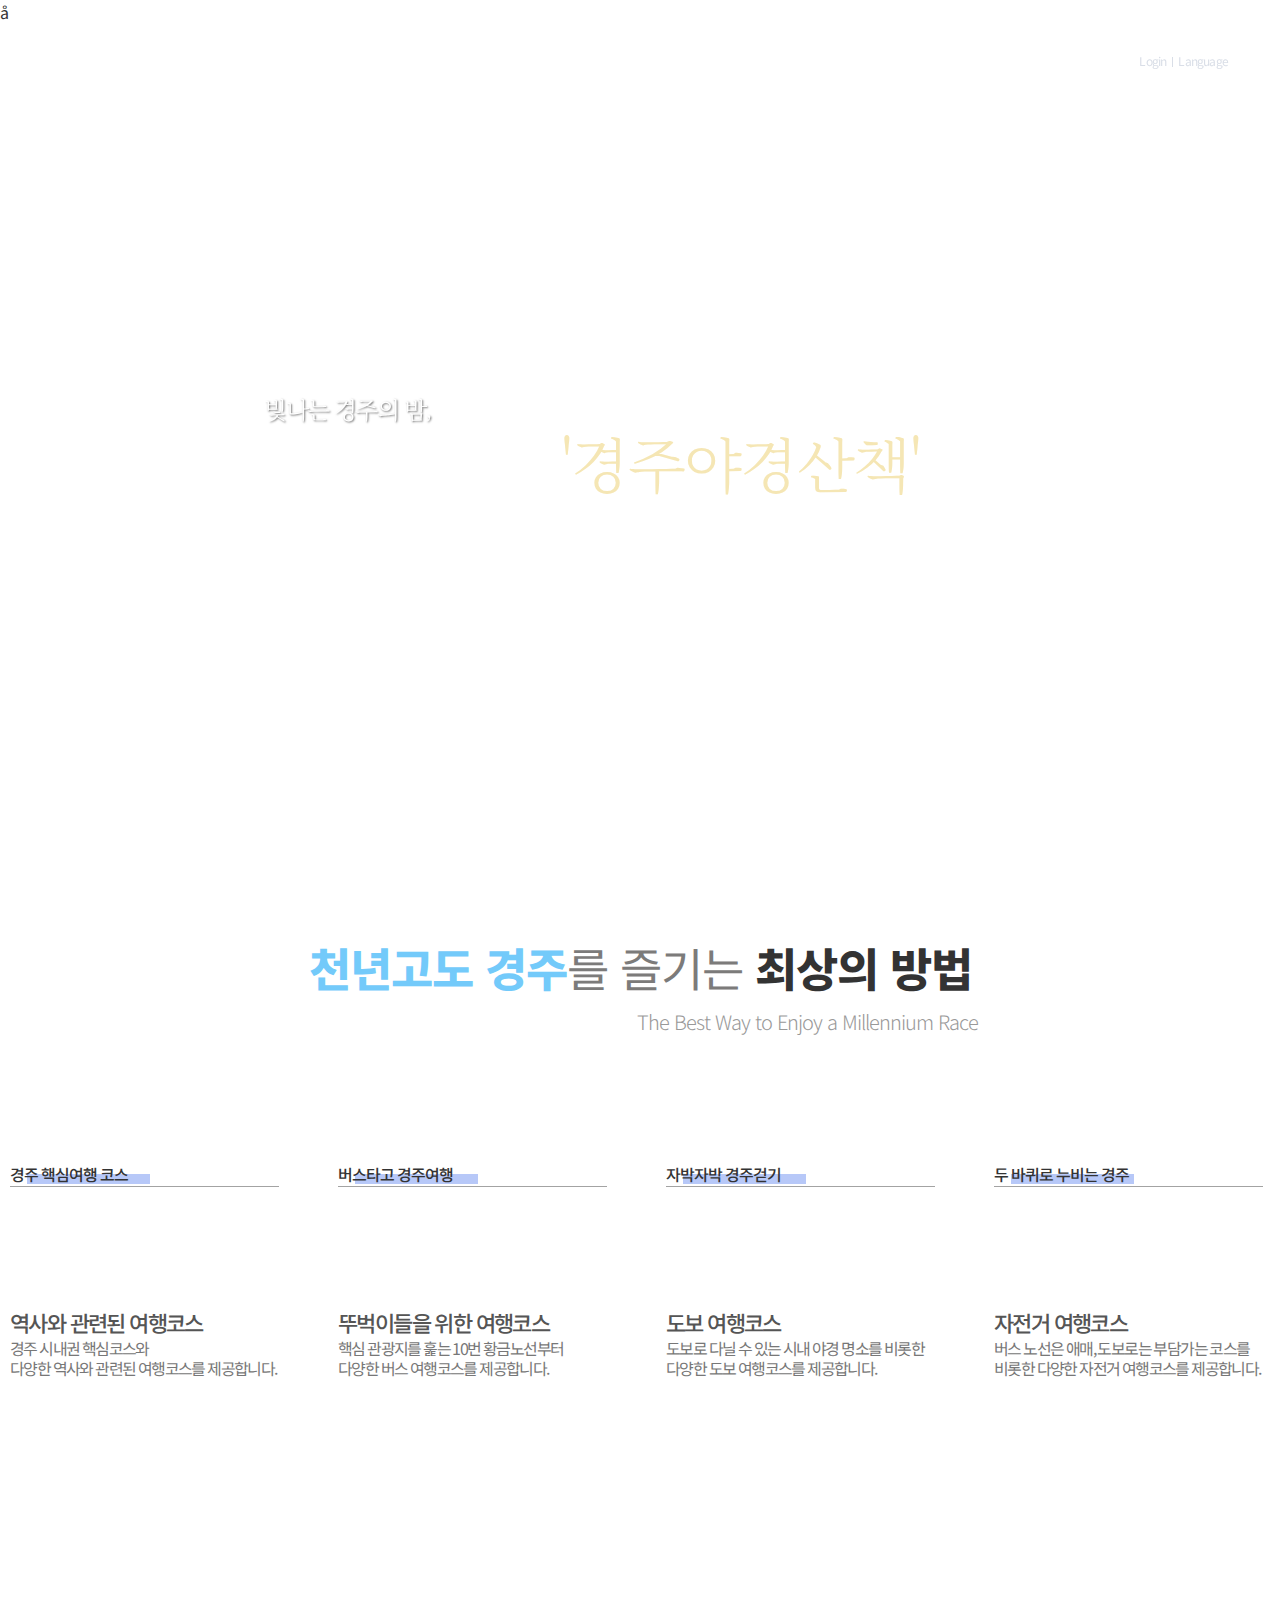
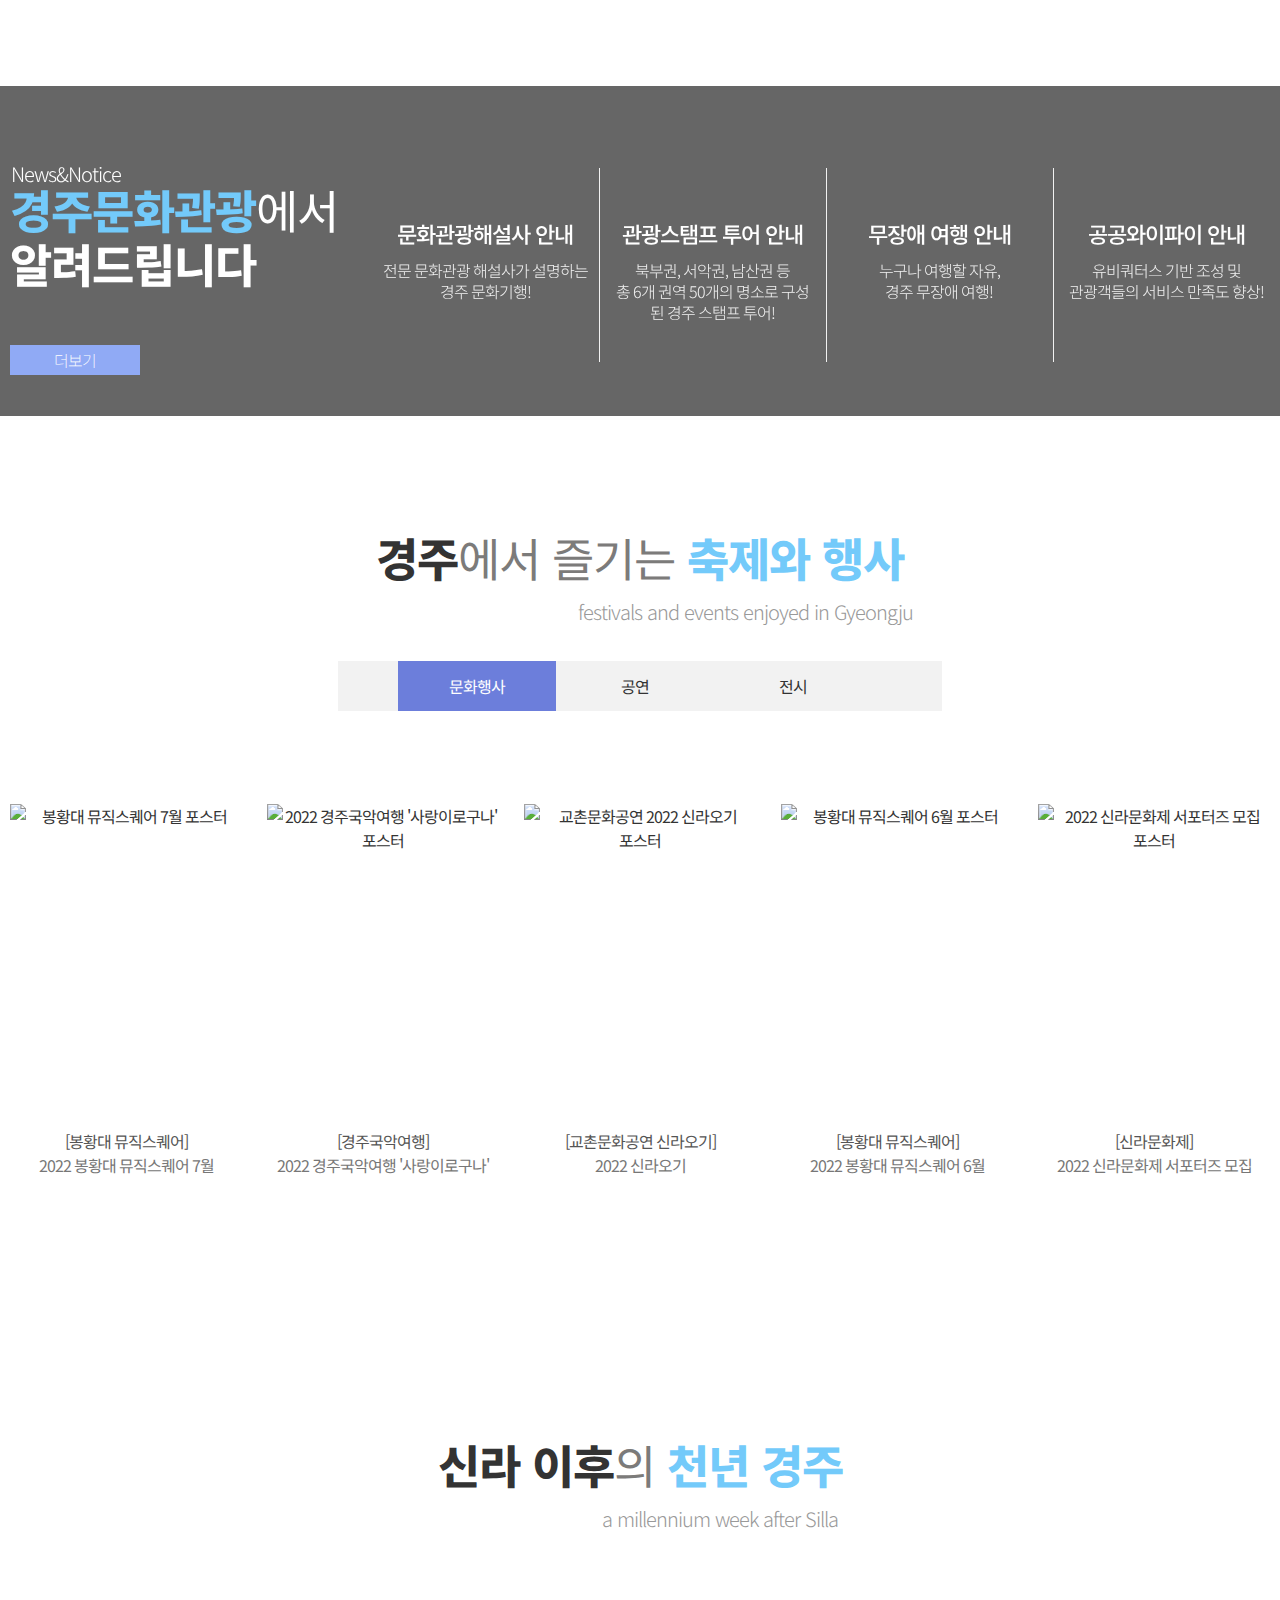
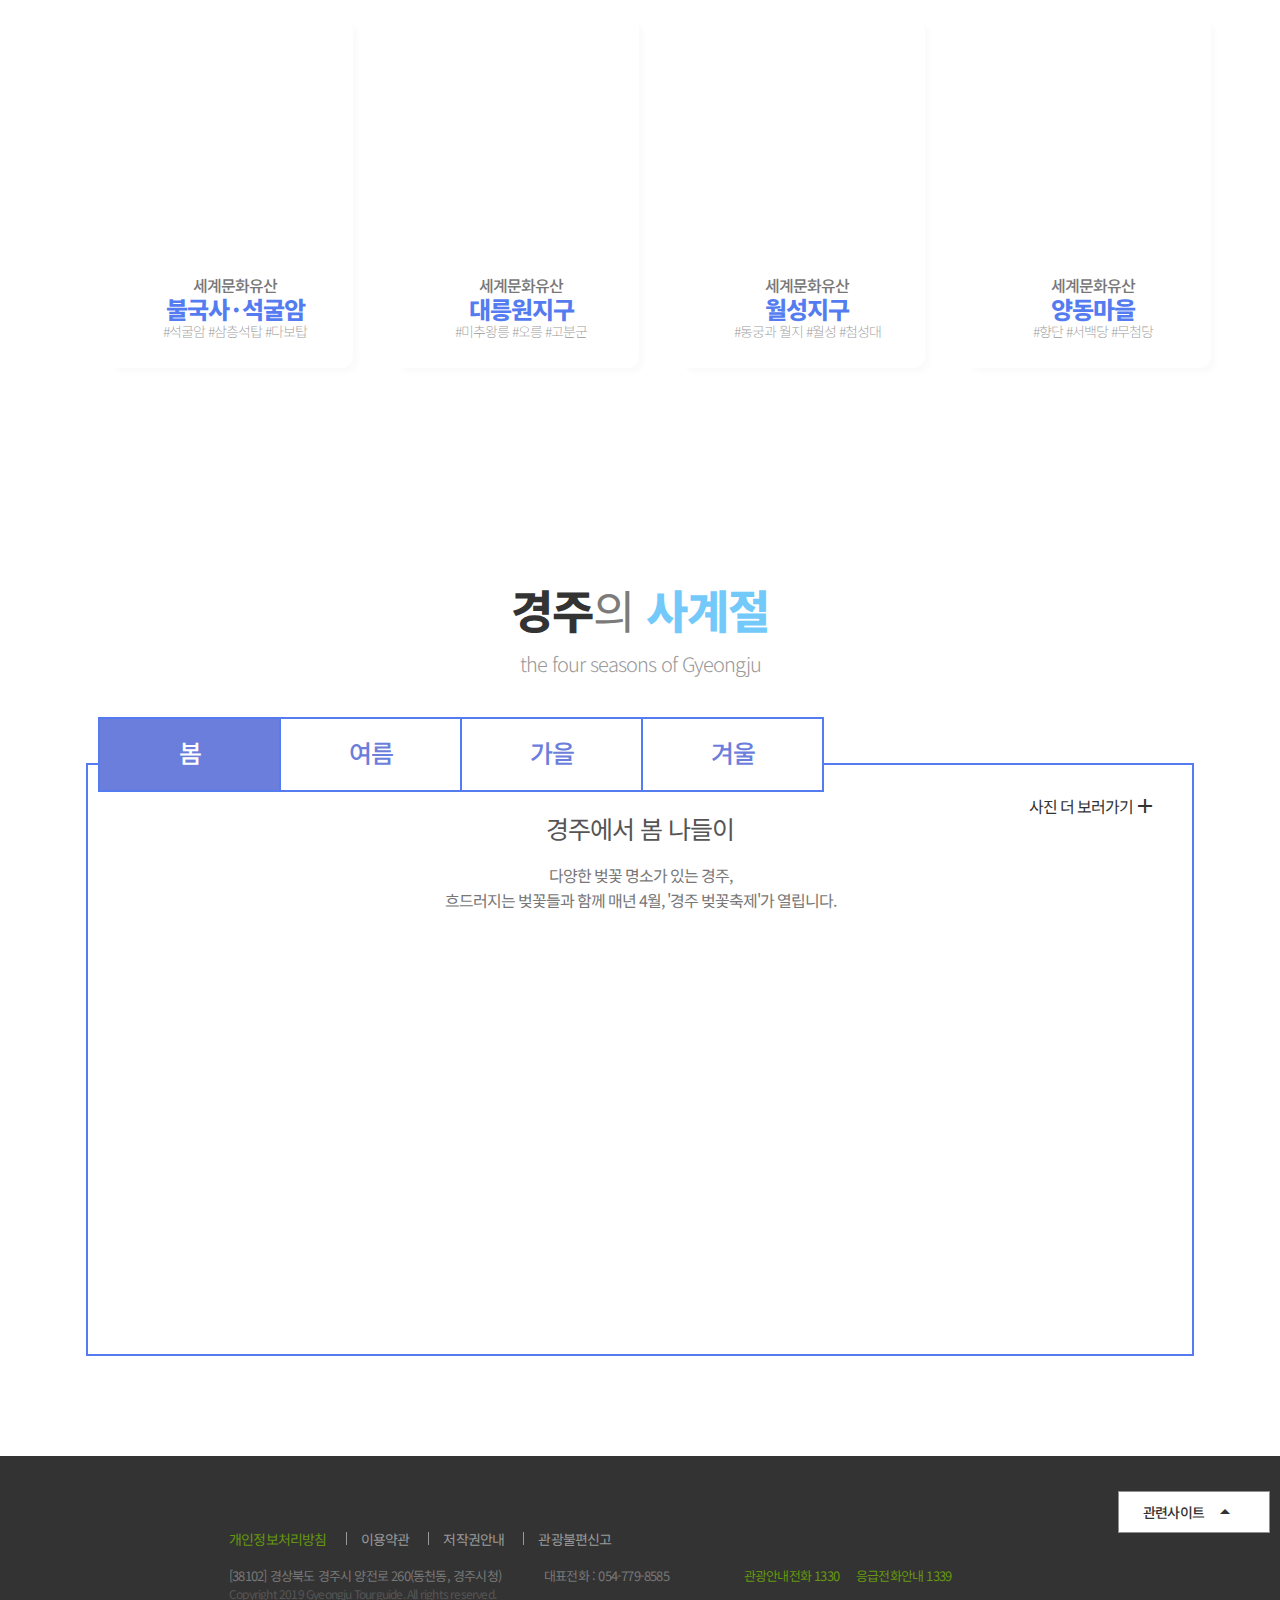
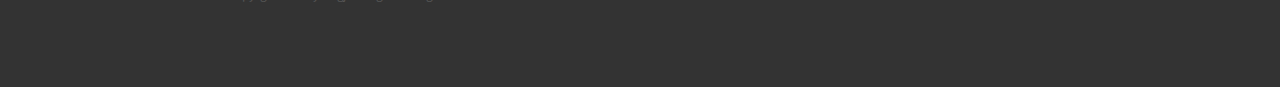
==== index.html @ 1698ad92 "경주문화관광 리뉴얼" ====
<!DOCTYPE html>
<html lang="ko">
<head>
  <meta charset="UTF-8">
  <meta http-equiv="X-UA-Compatible" content="IE=edge">
  <meta name="viewport" content="width=device-width, initial-scale=1.0">

  <meta name="title" content="경주문화관광">
  <meta name="subject" content="경주시 문화관광 홈페이지입니다.">å
  <meta name="Keywords" content="경주문화관광, 경주여행, 문화재·역사, 음식, 숙박, 쇼핑, 문화행사, 신청하기, 여행필수정보, 나의여행">
  <meta name="description" content="한국관광의 메카 Beautiful Gyeongju가 여러분을 초대합니다.">
  <meta name="author" content="경주문화관광">
  <meta property="og:type" content="website">
  <meta property="og:title" id="ogtitle" content="경주문화관광">
  <meta property="og:description" content="한국관광의 메카 Beautiful Gyeongju가 여러분을 초대합니다.">
  <meta property="og:image" content="">
  <meta property="og:url" content="">
  
  <title>경주문화관광</title>


  <link rel="shortcut icon" type="image/x-icon" href="img/favicon.ico">
  <link rel="stylesheet" href="css/common.css">
  <link rel="stylesheet" href="css/reset.css">
  <link rel="stylesheet" href="css/index.css">

  <link rel="stylesheet" href="https://unpkg.com/swiper/swiper-bundle.min.css"/>
  <link rel="stylesheet" href="https://fonts.googleapis.com/css2?family=Material+Symbols+Outlined:opsz,wght,FILL,GRAD@20..48,100..700,0..1,-50..200" />
  <link rel="stylesheet" href="https://fonts.googleapis.com/css2?family=Material+Symbols+Outlined:opsz,wght,FILL,GRAD@20..48,100..700,0..1,-50..200" />
  <link rel="stylesheet" href="https://fonts.googleapis.com/css2?family=Material+Symbols+Outlined:opsz,wght,FILL,GRAD@20..48,100..700,0..1,-50..200" />

  <link rel="preconnect" href="https://fonts.googleapis.com">
  <link rel="preconnect" href="https://fonts.gstatic.com" crossorigin>
  <link href="https://fonts.googleapis.com/css2?family=Noto+Sans+KR:wght@100;300;400;500;700;900&family=Noto+Serif+KR:wght@200;300;400;500;600;700;900&display=swap" rel="stylesheet">

  <script src="https://ajax.googleapis.com/ajax/libs/jquery/2.2.4/jquery.min.js"></script>
  <script src="js/index.js"></script>

</head>
<body>
  <div class="skip-nav">
    <a href="#main">본문 바로가기</a>
  </div>
  <div id=header><!--100% 1920px-->
    <div class="inner"><!--1260px 가운데 정렬-->
      <h1 class="logo"><a href="/index.html">경주문화관광</a></h1>
      <h2 class="hidden">메인메뉴</h2>
      <div class="gnb">
        <ul>
          <li class="depth1">
            <a href="/sub/sub1-1.html">경주여행</a>
            <dl class="side">
              <dt>경주여행</dt>
              <dd>경주, 경주여행</dd>
            </dl>
            <ul class="depth2">
              <li><a href="/sub/sub1-1.html">이달의 추천 여행지</a></li>
              <li><a href="/sub/sub1-1.html">권역별 관광지</a></li>
              <li><a href="/sub/sub1-1.html">여행코스 추천</a></li>
              <li><a href="/sub/sub1-1.html">테마여행</a></li>
              <li><a href="/sub/sub1-1.html">경주의 자연</a></li>
              <li><a href="/sub/sub1-1.html">영상 속 경주</a></li>
            </ul>
          </li>
          <li class="depth1">
            <a href="#">음식숙박쇼핑</a>
            <dl class="side">
              <dt>음식숙박쇼핑</dt>
              <dd>경주, 음식숙박쇼핑 </dd>
            </dl>
            <ul class="depth2">
              <li><a href="#">핫플레이스</a></li>
              <li><a href="#">특산품</a></li>
              <li><a href="#">전통시장</a></li>
              <li><a href="#">경주몰</a></li>
              <li><a href="#">착한가격업소</a></li>
            </ul>
          </li>
          <li class="depth1">
            <a href="/sub/sub3-1.html">문화행사</a>
            <dl class="side">
              <dt>문화행사</dt>
              <dd>경주, 문화행사</dd>
            </dl>
            <ul class="depth2">
              <li><a href="/sub/sub3-1.html">이달의 축제</a></li>
              <li><a href="/sub/sub3-1.html">정기축제행사</a></li>
            </ul>
          </li>
          <li class="depth1">
            <a href="#">문화재·역사</a>
            <dl class="side">
              <dt>문화재·역사</dt>
              <dd>경주, 문화재·역사</dd>
            </dl>
            <ul class="depth2">
              <li><a href="#">세계문화유산</a></li>
              <li><a href="#">경주의 역사</a></li>
              <li><a href="#">분류별 문화재</a></li>
            </ul>
          </li>
          <li class="depth1">
            <a href="#">신청하기</a>
            <dl class="side">
              <dt>신청하기</dt>
              <dd>경주, 신청하기</dd>
            </dl>
            <ul class="depth2">
              <li><a href="#">문화관광해설신청</a></li>
              <li><a href="#">숲타종체험 신청</a></li>
              <li><a href="#">관광지도신청</a></li>
              <li><a href="#">스탬프투어 완료</a></li>
              <li><a href="#">관광책자 e-book</a></li>
            </ul>
          </li>
          <li class="depth1">
            <a href="/sub/sub6-1.html">여행필수정보</a>
            <dl class="side">
              <dt>여행필수정보</dt>
              <dd>경주, 여행필수정보</dd>
            </dl>
            <ul class="depth2" >
              <li><a href="/sub/sub6-1.html">관광안내소</a></li>
              <li><a href="/sub/sub6-1.html">교통정보</a></li>
              <li><a href="/sub/sub6-1.html">투어플랜</a></li>
              <li><a href="/sub/sub6-1.html">스트랩 리스트</a></li>
              <li><a href="/sub/sub6-1.html">여행공유</a></li>
            </ul>
          </li>
        </ul>
        <div class="gnb-bg">
          <div class="gnb-bg-side">
            <p>경주문화관광 홈페이지에 오신 것을 환영합니다.</p>
          </div>
        </div>
      </div>
      <div class="tnb">
        <ul class="tnb-login">
          <li><a href="#">Login</a></li>
          <li><a href="#">Logout</a></li>
        </ul>
        <div class="tnb-lang">
          <a href="#">Language</a>
          <ul class="tnb-lang-select">
            <li><a href="#" target="_blank">ENGLISH</a></li>
            <li><a href="#" target="_blank">日本語</a></li>
            <li><a href="#" target="_blank">中文</a></li>
          </ul>
        </div>
      </div>
      <div class="allmenu">
        <a href="#"><span class="material-symbols-outlined">menu</span></a>
        <div class="allmenu-wrap">
          <div class="allmenu-box">
            <ul class="allmenu-list">
              <li>
                <strong><a href="#">경주 여행</a></strong>
                <ul class="allmenu-list-box">
                  <li><a href="#">이달의 추천 여행지</a></li>
                  <li><a href="#">권역별 관광지</a></li>
                  <li><a href="#">여행코스 추천</a></li>
                  <li><a href="#">테마여행</a></li>
                  <li><a href="#">경주의 자연</a></li>
                  <li><a href="#">영상 속 경주</a></li>
                </ul>
              </li>
              <li>
                <strong><a href="#">음식숙박쇼핑</a></strong>
                <ul class="allmenu-list-box">
                  <li><a href="#">핫플레이스</a></li>
                  <li><a href="#">특산품</a></li>
                  <li><a href="#">전통시장</a></li>
                  <li><a href="#">경주몰</a></li>
                  <li><a href="#">착한가격업소</a></li>
                </ul>
              </li>
              <li>
                <strong><a href="#">문화행사</a></strong>
                <ul class="allmenu-list-box">
                  <li><a href="#">이달의 축제</a></li>
                  <li><a href="#">정기축제행사</a></li>
                </ul>
              </li>
              <li>
                <strong><a href="#">문화재·역사</a></strong>
                <ul class="allmenu-list-box">
                  <li><a href="#">세계문화유산</a></li>
                  <li><a href="#">경주의 역사</a></li>
                  <li><a href="#">분류별 문화재</a></li>
                </ul>
              </li>
              <li>
                <strong><a href="#">신청하기</a></strong>
                <ul class="allmenu-list-box">
                  <li><a href="#">문화관광해설신청</a></li>
                  <li><a href="#">숲타종체험 신청</a></li>
                  <li><a href="#">관광지도신청</a></li>
                  <li><a href="#">스탬프투어완료</a></li>
                  <li><a href="#">관광책자e-book</a></li>
                </ul>
              </li>
              <li>
                <strong><a href="#">여행필수정보</a></strong>
                <ul class="allmenu-list-box">
                  <li><a href="#">여행도우미</a></li>
                  <li><a href="#">교통정보</a></li>
                  <li><a href="#">투어플랜</a></li>
                  <li><a href="#">스크랩 리스트</a></li>
                  <li><a href="#">여행공유</a></li>
                </ul>
              </li>
            </ul>
          </div>
        </div>
      </div>
    </div>
  </div>
  <div id="main">
    <h2 class="hidden">메인콘텐츠</h2>
    <!-- Swiper -->
    <div class="swiper mySwiper visual">
      <div class="swiper-wrapper">
        <div class="swiper-slide slide1">
          <div class="swiper-box">
            <div class="swiper-box-txt">
              <strong>달빛 테라피<span>'경주야경산책'</span></strong>
              <p>빛나는 경주의 밤,</p>
            </div>
          </div>
        </div>
        <div class="swiper-slide slide2">
          <div class="swiper-box">
            <div class="swiper-box-txt">
              <strong><span>'초여름 햇살'</span>보다 눈부신 경주</strong>
              <p>6월경주, 다채로움</p>
            </div>
          </div>
        </div>
        <div class="swiper-slide slide3">
          <div class="swiper-box">
            <div class="swiper-box-txt">
              <strong>여행의 순간순간<br><span>'경주 포토스팟'</span></strong>
              <p>Make your  trip to Gyeongju even better!</p>
            </div>
          </div>
        </div>
        <div class="swiper-slide slide4">
          <div class="swiper-box">
            <div class="swiper-box-txt">
              <strong><span>세계적인 도시</span> 경주에서<br>즐기는 한옥체험</strong>
              <p>Feel the rich scent of our culture</p>
            </div>
          </div>
        </div>
        </div>
        <div class="inner">
          <div class="swiper-button-next"></div>
          <div class="swiper-button-prev"></div>
        </div>
          <div class="swiper-pagination"></div>
    </div>
    <!--swiper e-->
    <div class="travel inner section">
      <div class="section-header">
        <h3 class="tit"><strong>천년고도 경주</strong><span>를 즐기는</span> 최상의 방법</h3>
        <p class="disc">The Best Way to Enjoy a Millennium Race</p>
      </div>
      <ul class="travel-box">
        <li>
          <div class="travel-category"><span>경주 핵심</span><span>여행 코스</span></div>
          <div class="travel-category-img">
            <p>경주 대릉원 사진</p>
            <a href="#" class="travel-more">자세히보기</a>
          </div>
          <div class="travel-category-txt">
            <strong><span>역사</span>와 관련된 여행코스</strong>
            <p>경주 시내권 핵심코스와<br>다양한 역사와 관련된 여행코스를 제공합니다.</p>
          </div>
        </li>
        <li>
          <div class="travel-category"><span>버스타고</span> <span>경주여행</span></div>
          <div class="travel-category-img">
            <p>경주보문관광단지 사진</p>
            <a href="#" class="travel-more">자세히보기</a>
          </div>
          <div class="travel-category-txt">
            <strong><span>뚜벅이</span>들을 위한 여행코스</strong>
            <p>핵심 관광지를 훑는 10번 황금노선부터<br>다양한 버스 여행코스를 제공합니다.</p>
          </div>
        </li>
        <li>
          <div class="travel-category"><span>자박자박</span> <span>경주걷기</span></div>
          <div class="travel-category-img">
            <p>경주 전촌 용굴 사진</p>
            <a href="#" class="travel-more">자세히보기</a>
          </div>
          <div class="travel-category-txt">
            <strong><span>도보</span> 여행코스</strong>
            <p>도보로 다닐 수 있는 시내 야경 명소를 비롯한<br>다양한 도보 여행코스를 제공합니다.</p>
          </div>
        </li>
        <li>
          <div class="travel-category"><span>두 바퀴</span><span>로 누비는 경주</span></div>
          <div class="travel-category-img">
            <p>경주 첨성대 사진</p>
            <a href="#" class="travel-more">자세히보기</a>
          </div>
          <div class="travel-category-txt">
            <strong><span>자전거</span> 여행코스</strong>
            <p>버스 노선은 애매, 도보로는 부담가는 코스를<br>비롯한 다양한 자전거 여행코스를 제공합니다.</p>
          </div>
        </li>
      </ul>
    </div>
    <div class="notice section">
      <div class="inner">
        <div class="section-header">
          <h3 class="tit"><strong>경주문화관광</strong><span>에서</span> 알려드립니다</h3>
          <p class="disc">News&Notice</p>
          <a href="#" class="notice-more">더보기</a>
        </div>
        <div class="notice-box">
          <ul class="notice-box-list">
            <li>
              <span class="notice-box-tit">문화관광해설사 안내</span>
              <em class="notice-box-txt">전문 문화관광 해설사가 설명하는 경주 문화기행!</em>
              <a href="#" class="notice-box-more">자세히보기</a>
            </li>
            <li>
              <span class="notice-box-tit">관광스탬프 투어 안내</span>
              <em class="notice-box-txt">북부권, 서악권, 남산권 등<br>총 6개 권역 50개의 명소로 구성 된 경주 스탬프 투어!</em>
              <a href="#" class="notice-box-more">자세히보기</a>
            </li>
            <li>
              <span class="notice-box-tit">무장애 여행 안내</span>
              <em class="notice-box-txt">누구나 여행할 자유,<br>경주 무장애 여행!</em>
              <a href="#" class="notice-box-more">자세히보기</a>
            </li>
            <li>
              <span class="notice-box-tit">공공와이파이 안내</span>
              <em class="notice-box-txt">유비쿼터스 기반 조성 및 관광객들의 서비스 만족도 향상!</em>
              <a href="#" class="notice-box-more">자세히보기</a>
            </li>
          </ul>
        </div>
      </div>
    </div>
    <div class="festival inner section">
      <div class="section-header">
        <h3 class="tit">경주<span>에서 즐기는</span> <strong>축제와 행사</strong></h3>
        <p class="disc">festivals and events enjoyed in Gyeongju</p>
      </div>
      <div class="festival-box">
        <div class="festival-box-list">
          <ul class="festival-tab">
            <li class="tab-link active" data-tab="tab-1">문화행사</li>
            <li class="tab-link" data-tab="tab-2">공연</li>
            <li class="tab-link" data-tab="tab-3">전시</li>
          </ul>
          <div class="festival-tab-cont">
            <ul id="tab-1" class="festival-tab-cont-list active">
              <li>
                <strong>[봉황대 뮤직스퀘어]</strong>
                <p>2022 봉황대 뮤직스퀘어 7월</p>
                <a href="#"><img src="/img/article3/img1.png" alt="봉황대 뮤직스퀘어 7월 포스터"></a>
              </li>
              <li>
                <strong>[경주국악여행]</strong>
                <p>2022 경주국악여행 '사랑이로구나'</p>
                <a href="#"><img src="/img/article3/img2.png" alt="2022 경주국악여행 '사랑이로구나' 포스터"></a>
              </li>
              <li>
                <strong>[교촌문화공연 신라오기]</strong>
                <p>2022 신라오기</p>
                <a href="#"><img src="/img/article3/img3.png" alt="교촌문화공연 2022 신라오기 포스터"></a>
              </li>
              <li>
                <strong>[봉황대 뮤직스퀘어]</strong>
                <p>2022 봉황대 뮤직스퀘어 6월</p>
                <a href="#"><img src="/img/article3/img4.png" alt="봉황대 뮤직스퀘어 6월 포스터"></a>
              </li>
              <li>
                <strong>[신라문화제]</strong>
                <p>2022 신라문화제 서포터즈 모집</p>
                <a href="#"><img src="/img/article3/img5.jpg" alt="2022 신라문화제 서포터즈 모집 포스터"></a>
              </li>
            </ul>
            <ul id="tab-2" class="festival-tab-cont-list ">
              <li>
                <p>제 13회 대한민국 국공립극단 페스티벌 In 경주 공연일정</p>
                <a href="#"><img src="/img/article3/img2-1.png" alt="제 13회 대한민국 국공립극단 페스티벌 In 경주 공연 포스터"></a>
              </li>
              <li>
                <p>한수원과 함께하는 문화가있는날 - 하동균&알리 콘서트 ‘LISTEN’</p>
                <a href="#"><img src="/img/article3/img2-2.png" alt="한수원과 함께하는 문화가있는날 - 하동균&알리 콘서트 ‘LISTEN’ 포스터"></a>
              </li>
              <li>
                <p>[대관] Persona di principale</p>
                <a href="#"><img src="/img/article3/img2-3.png" alt="Persona di principale 포스터"></a>
              </li>
              <li>
                <p>경주시립합창단 제47회 정기연주회 호국보훈의 달 기념 	&lt; REQUIEM &gt;</p>
                <a href="#"><img src="/img/article3/img2-4.png" alt="경주시립합창단 제47회 정기연주회 호국보훈의 달 기념 	&lt; REQUIEM &gt; 포스터"></a>
              </li>
              <li>
                <p>[대관]바로크 시대의 옛 노래들 -1750년까지의 Aria Antique</p>
                <a href="#"><img src="/img/article3/img2-5.jpg" alt="바로크 시대의 옛 노래들 -1750년까지의 Aria Antique 포스터"></a>
              </li>
            </ul>
            <ul id="tab-3" class="festival-tab-cont-list">
              <li>
                <p>[2022경주예술의전당 알천미술관 전시 공간 지원 프로젝트 '공유': 김</p>
                <a href="#"><img src="/img/article3/img3-1.png" alt="김수경 작가님 전시 포스터"></a>
              </li>
              <li>
                <p>[2022경주예술의전당 알천미술관 전시 공간 프로젝트 '공유']경주 미</p>
                <a href="#"><img src="/img/article3/img3-2.png" alt="한국미술협회 경주지부 2022올해의 미술인상 특별전 포스터"></a>
              </li>
              <li>
                <p>[2022경주예술의전당 알천미술관 전시 공간 지원 프로젝트 '공유': 박</p>
                <a href="#"><img src="/img/article3/img3-3.png" alt="박미주 작가님 전시 포스터"></a>
              </li>
              <li>
                <p>실감 미디어 아트 체험전 &lt; The 경주 &gt;</p>
                <a href="#"><img src="/img/article3/img3-4.png" alt="실감 미디어 아트 체험전 &lt; The 경주 &gt; 포스터"></a>
              </li>
              <li>
                <p>[2022경주예술의전당 알천미술관 전시 공간 지원 프로젝트 '공유': 이</p>
                <a href="#"><img src="/img/article3/img3-5.jpg" alt="이영애 작가님 전시 포스터"></a>
              </li>
            </ul>
          </div>

        </div>
      </div>
    </div>
    <div class="heritage section">
      <div class="inner">
        <div class="section-header">
          <h3 class="tit">신라 이후<span>의</span> <strong>천년 경주</strong></h3>
          <p class="disc">a millennium week after Silla</p>
        </div>
        <ul class="heritage-box">
          <li>
            <div class="heritage-box-txt">
              <strong>불국사·석굴암</strong>
              <em>세계문화유산</em>
              <p>#석굴암 #삼층석탑 #다보탑</p>
            </div>
            <span class="material-symbols-outlined">add</span>
            <a href="#" class="heritage-box-more">자세히 보기</a>
          </li>
          <li>
            <div class="heritage-box-txt">
              <strong>대릉원지구</strong>
              <em>세계문화유산</em>
              <p>#미추왕릉 #오릉 #고분군</p>
            </div>
            <span class="material-symbols-outlined">add</span>
            <a href="#" class="heritage-box-more">자세히 보기</a>
          </li>
          <li>
            <div class="heritage-box-txt">
              <strong>월성지구</strong>
              <em>세계문화유산</em>
              <p>#동궁과 월지 #월성 #첨성대</p>
            </div>
            <span class="material-symbols-outlined">add</span>
            <a href="#" class="heritage-box-more">자세히 보기</a>
          </li>
          <li>
            <div class="heritage-box-txt">
              <strong>양동마을</strong>
              <em>세계문화유산</em>
              <p>#향단  #서백당  #무첨당</p>
            </div>
            <span class="material-symbols-outlined">add</span>
            <a href="#" class="heritage-box-more">자세히 보기</a>
          </li>
        </ul>
      </div>
    </div>
    <div class="seasons inner section">
      <div class="section-header">
        <h3 class="tit">경주<span>의</span> <strong>사계절</strong></h3>
        <p class="disc">the four seasons of Gyeongju</p>
      </div>
      <div class="seasons-box">
        <div class="seasons-box-list">
          <ul class="seasons-tab">
            <li class="tab-link active" data-tab="tab-4">봄</li>
            <li class="tab-link" data-tab="tab-5">여름</li>
            <li class="tab-link" data-tab="tab-6">가을</li>
            <li class="tab-link" data-tab="tab-7">겨울</li>
          </ul>
          <div class="seasons-tab-cont">
            <ul id="tab-4" class="seasons-tab-cont-list active">
              <li class="seasons-tab-txt">
                <strong>경주에서 봄 나들이</strong>
                <p>다양한 벚꽃 명소가 있는 경주,<br> 흐드러지는 벚꽃들과 함께 매년 4월, '경주 벚꽃축제'가 열립니다.</p>
              <li class="seasons-tab-img">
                <p><img src="/img/article5/spring1.jpg" alt=""></p>  
                <p><img src="/img/article5/spring2.jpg" alt=""></p>
              </li>
              <a href="#" class="seasons-more">사진 더 보러가기<span class="material-symbols-outlined">add</span></a>
            </ul>
            <ul id="tab-5" class="seasons-tab-cont-list">
              <li class="seasons-tab-txt">
                <strong>경주에서 여름나기</strong>
                <p>끝없이 펼쳐진 바다부터<br> 더위와 스트레스를 날려버릴 다양한 액티비티가 준비되어있습니다.</p>
              <li class="seasons-tab-img">
                <p><img src="/img/article5/summer1.jpg" alt=""></p>  
                <p><img src="/img/article5/summer2.jpg" alt=""></p>
              </li>
              <a href="#" class="seasons-more">사진 더 보러가기<span class="material-symbols-outlined">add</span></a>
            </ul>
            <ul id="tab-6" class="seasons-tab-cont-list">
              <li class="seasons-tab-txt">
                <strong>경주에서 즐기는 가을 축제</strong>
                <p>매년 10월 겸 경주의 대표 종합문화예술축제인<br>'신라문화제'가 열립니다. 다양한 공연, 전시, 체험이 마련되니 기대해주세요!</p>
              <li class="seasons-tab-img">
                <p><img src="/img/article5/fall1.jpg" alt=""></p>  
                <p><img src="/img/article5/fall2.jpg" alt=""></p>
              </li>
              <a href="#" class="seasons-more">사진 더 보러가기<span class="material-symbols-outlined">add</span></a>
            </ul>
            <ul id="tab-7" class="seasons-tab-cont-list">
              <li class="seasons-tab-txt">
                <strong>경주에서 꿈 꾸는 겨울동화</strong>
                <p>경주의 밑그림을 날 것 그대로 만날 수 있는<br> 매력적인 겨울 경주의 모습, 그 바탕 위에 우리만의 겨울동화를 채색해봐요.</p>
              <li class="seasons-tab-img">
                <p><img src="/img/article5/winter1.jpg" alt=""></p>  
                <p><img src="/img/article5/winter2.jpg" alt=""></p>
              </li>
              <a href="#" class="seasons-more">사진 더 보러가기<span class="material-symbols-outlined">add</span></a>
            </ul>
          </div>
        </div>
      </div>
    </div>
  </div>
  <div id="footer">
    <div class="inner">
      <h2 class="f-logo">경주문화관광</h2>
      <ul class="f-menu clearfix">
        <li><a href="#">개인정보처리방침</a></li>
        <li><a href="#">이용약관</a></li>
        <li><a href="#">저작권안내</a></li>
        <li><a href="#">관광불편신고</a></li>
      </ul>
      <div class="f-banner">
        <div class="f-site">
          <p class="f-site-tit">관련사이트<span class="material-symbols-outlined">arrow_drop_up</span></p>
          <ul class="f-site-box">
            <li><a href="#">경주시청</a></li>
            <li><a href="#">(재)경주문화재단</a></li>
            <li><a href="#">경주세계엑스포</a></li>
            <li><a href="#">경주양동마을</a></li>
            <li><a href="#">경주교촌마을</a></li>
            <li><a href="#">화랑마을</a></li>
            <li><a href="#">토함산자연휴양림</a></li>
          </ul>
        </div>
        <ul class="f-mark">
          <li><a href="#">페이스북</a></li>
          <li><a href="#">네이버블로그</a></li>
          <li><a href="#">유튜브</a></li>
          <li><a href="#">인스타그램</a></li>
        </ul>
      </div>
      <div class="f-copy">
        <ul class="f-addr">
          <li><address>[38102] 경상북도 경주시 양전로 260(동천동, 경주시청)</address></li>
          <li>대표전화 : 054-779-8585</li>
          <li>관광안내전화 1330</li>
          <li>응급전화안내 1339</li>
        </ul>
        <p>Copyright 2019 Gyeongju Tourguide. All rights reserved.</p>
      </div>
    </div>
  </div>
  <!-- Swiper JS -->
  <script src="https://unpkg.com/swiper/swiper-bundle.min.js"></script>

  <!-- Initialize Swiper -->
  <script>
    var swiper = new Swiper(".mySwiper", {
      slidesPerView: 1,
      spaceBetween: 0,
      loop: true,
      pagination: {
        el: ".swiper-pagination",
        clickable: true,
      },
      navigation: {
        nextEl: ".swiper-button-next",
        prevEl: ".swiper-button-prev",
      },
    });
  </script>
</body>
</html>
---- css/common.css ----
@charset "UTF-8";
/* FONT-S */
@import url('https://fonts.googleapis.com/css2?family=Noto+Sans+KR:wght@100;300;400;500;700;900&family=Noto+Serif+KR:wght@200;300;400;500;600;700;900&display=swap');
/* font-family: 'Noto Sans KR', sans-serif; */
/* font-family: 'Noto Serif KR', serif; */
/* FONT-E */

/* COMMON-S */
*, *::after, *::before{
  -webkit-tap-highlight-color: transparent;
  word-break: keep-all;
  -webkit-text-size-adjust: none;
  /* box-sizing: border-box; */
}
a {text-decoration: none; color: inherit;}
img {display: block;}
.hidden {
  width: 0; height: 0; overflow:hidden;
  font-size: 0; line-height: 0; text-indent: -9999px; 
  position: absolute; left: -9999px;
}
/* hidden, hide, sound-only */
.clearfix:after {content: ""; clear: both; display: block;}


.skip-nav >a {
  width: 100%; height: 30px;
  line-height: 30px; text-align: center; color: #fff;
  background-color: #f00;
  position: absolute; left: 0; top: -100px;
}
.skip-nav >a:focus {top: 0;}

body {
  font: 16px/1.5 'Noto Sans KR', 'Noto Serif KR', "돋움" , Dotum, AppleGothic, sans-serif; letter-spacing: -0.8px; color: #333;
}
/* COMMON-E */

/***** HEADER-S *****/
#header { 
  width: 100%; min-width: 1260px; height: 126px;
  position: absolute; left: 0; top: 0; z-index: 100;
}

.logo { float: left;
  width: 179px; height: 37px;
  margin: 45px 120px 0 0;
}
.logo > a { display: block;
  width: 100%; height: 37px;
  background-image: url(/img/icon/logo.png);
  text-indent: -9999px;
}

/* GNB-S */
.gnb { float: left;}
.gnb > ul { position: relative;}
.gnb .depth1 {float: left;}
.gnb .depth1 > a { display: block;
  height: 127px; padding: 0 30px;
  font-weight: 700; font-size: 16px; line-height: 126px; color: #fff;
}
.gnb .depth1 .side { display: none;
  width: 160px; padding-top: 13px;
  position: absolute; left: -287px; top: 140px; z-index: 100;
}
.gnb .depth1 .side dt { text-indent: -9999px;}
.gnb .depth1 .side dd {
  width: 212px; height: 60px;
  text-indent: -9999px;
  background-image: url(/img/nav-text1.png);
  position: absolute; left: 0; top: 170px;
}
.gnb .depth1:nth-child(1) .side dd {background-position: 0 0;}
.gnb .depth1:nth-child(2) .side dd {background-position: 0 -60px;}
.gnb .depth1:nth-child(3) .side dd {background-position: 0 -120px;}
.gnb .depth1:nth-child(4) .side dd {background-position: 0 -180px;}
.gnb .depth1:nth-child(5) .side dd {background-position: 0 -240px;}
.gnb .depth1:nth-child(6) .side dd {background-position: 0 -300px;}
.gnb .depth1 .side dd:after { content: "";
  width: 160px; height: 160px; 
  background-image: url(/img/nav.png);
  position: absolute; left: 0; top: -170px;
}
.gnb .depth1:nth-child(1) .side dd:after { background-position: 0 0;}
.gnb .depth1:nth-child(2) .side dd:after { background-position: 0 -168px;}
.gnb .depth1:nth-child(3) .side dd:after { background-position: 0 -336px;}
.gnb .depth1:nth-child(4) .side dd:after { background-position: 0 -504px;}
.gnb .depth1:nth-child(5) .side dd:after { background-position: 0 -673px;}
.gnb .depth1:nth-child(6) .side dd:after { background-position: 0 -841px;}

.gnb .depth2 { display: none;
  height: 240px; padding: 12px 0 0;
}
.gnb .depth2 li { height: 37px;}
.gnb .depth2 li a { display: inline-block;
  width: 100%; height: 37px;
  font-size: 14px; line-height: 37px; color: #fff; text-align: center;
  transition: all 0.3s;
  position: relative;
}
.gnb .gnb-bg { display: none;
  width: 100%; min-width: 1260px; height: 432px;
  background-color: rgba(0, 0, 0, 0.8);
  position: absolute; left: 0; top: 0; z-index: -10;
}

.gnb .depth1 > a:hover {color: #73cafa;}
.gnb .depth1:hover .side { display: block;}
.gnb:hover .depth2 { display: block;}
.gnb .depth2 li a:hover { color: #73cafa; text-decoration: underline;}
.gnb:hover > .gnb-bg { display: block;}
/* GNB-E */

/* TNB-S */
.tnb { float: right;
  padding: 52px 5px 0; margin-right: 37px;
  font-size: 12px; color: #d9dee7;
}
.tnb .tnb-login { float: left;
  margin-right: 12px;
  position: relative;
}
.tnb .tnb-login li:last-child { display: none;}
.tnb .tnb-login:after { content: "";
  width: 1px; height: 10px;
  background-color: #d9dee7;
  position: absolute; left: 33px; top: 5px;
}
.tnb .tnb-lang { float: left;}
.tnb .tnb-lang .tnb-lang-select { display: none; margin-top: 5px;}
.tnb .tnb-lang .tnb-lang-select li { margin-bottom: 3px; }
.tnb .tnb-lang:hover { cursor: pointer;}
.tnb .tnb-lang:hover .tnb-lang-select { display: block;}
.tnb .tnb-lang .tnb-lang-select li:hover a { color: #fff;}
.allmenu { 
  width: 20px; height: 20px;
  margin-left: 17px;
}
.allmenu .material-symbols-outlined { 
  margin-top: -4px;
  color: #fff;
  position: absolute; right: 15px; top: 54px; z-index: 200;
}
.allmenu-wrap { display: none;
  width: 100%; height: 100vh; margin: 0 auto; padding: 80px 50px;
  position: fixed; left: 0; top: 0; z-index: 150;
  background-color: #ddd;
}
.allmenu-box .allmenu-list > li { float: left;
  position: relative;
}
.allmenu-box .allmenu-list > li + li::after { content: ""; display: block;
  width: 1px; height: 280px;
  background-color: #f1f1f1;
  position: absolute; left: -30px; top: 0;
}
.allmenu-box .allmenu-list > li + li { margin-left: 68px;}
.allmenu-box .allmenu-list li strong { display: block;
  margin-bottom: 10px;
}
.allmenu-box .allmenu-list li strong a { font-weight: 500; font-size: 28px;}
.allmenu-box .allmenu-list .allmenu-list-box li a { font-size: 18px; line-height: 28px;}


/* TNB-E */

/***** HEADER-E *****/

/***** FOOTER-S *****/
#footer {
  width: 100%; min-width: 1260px; height: 206px; padding-top: 25px;
  background-color: #333;
}
.f-logo { float: left;
  width: 179px; height: 37px; margin: 45px 40px 15px 0;
  text-indent: -9999px;
  background-image: url(/img/icon/f-logo.png);
}
.f-menu { float: left; 
  margin: 45px 0 17px;
}
.f-menu li { float: left;
  height: 24px; margin-right: 34px;
  position: relative;
}
.f-menu li + li:after { content: "";
  width: 1px; height: 13px;
  background-color: #999;
  position: absolute; left: -15px; top: 6px;
}
.f-menu li a{ 
  height: 24px;
  font-size: 14px; line-height: 24px; color: #999;
}
.f-menu li:nth-child(1) a { color: #64970f;}
.f-banner { float: right;
  width: 180px; 
}
.f-banner .f-site { float: right;
  margin: 10px 0 15px;
  position: relative; 
}
.f-banner .f-site .f-site-tit {
  width: 150px; height: 40px;
  border: 1px solid #909090;
  font-weight: 500; font-size: 14px; line-height: 40px; color: #333; text-indent: 24px;
  background-color: #fff;
  position: relative;
} 
.f-banner .f-site .f-site-tit span { position: absolute; right: 32px; top: 8px;}
.f-banner .f-site .f-site-box { display: none;
  width: 150px;
  line-height: 18px;
  border: 1px solid #909090;
  font-size: 12px; color: #333; text-indent: 24px;
  background-color: #fff;
  position: absolute; left: 0; top: -128px;
}
.f-banner .f-site:hover .f-site-box { display: block;}
.f-banner .f-site .f-site-box li:hover { background-color: #f1f1f1;}
.f-banner .f-mark { float: right;
  width: 180px; height: 40px; margin-bottom: 5px;
}
.f-banner .f-mark li { float: left;}
.f-banner .f-mark li + li { margin-left: 5px;}
.f-banner .f-mark li a { display: block;
  width: 40px; height: 40px;
  text-indent: -9999px; text-align: center;
  background-image: url(/img/icon/snsIconrr.png);
}
.f-banner .f-mark li:nth-child(1) a { background-position: 0 0;}
.f-banner .f-mark li:nth-child(2) a { background-position: -40px 0;}
.f-banner .f-mark li:nth-child(3) a { background-position: -80px 0;}
.f-banner .f-mark li:nth-child(4) a { background-position: -120px 0;}
.f-copy { float: left;
  line-height: 18px; 
}
.f-copy .f-addr { 
  margin-bottom: 6px;
  font-size: 13px; color: #777;
  position: relative;
}
.f-copy .f-addr li { float: left;}
.f-copy .f-addr li + li { margin-left: 43px;}
.f-copy .f-addr li:nth-child(3) { margin-left: 75px; color: #64970f;}
.f-copy .f-addr li:nth-child(4) { margin-left: 17px; color: #64970f; }

.f-copy p { font-size: 12px; color: #555;}
/***** FOOTER-E *****/
---- css/index.css ----
@charset "UTF-8";
@import url(/css/common.css);
.inner { width: 1260px; margin: 0 auto;}


/**********
  MAIN-S 
**********/

/* MAIN-COMMON-S */
#main { overflow: hidden;
  min-width: 1260px;
  letter-spacing: -1px; font-family: 'Noto Sans KR', sans-serif;
}
.section { padding: 100px 0;}
.section-header {
  margin-bottom: 86px;
  text-align: center;
}
.tit {font-weight: 800; font-size: 46px; line-height: 82px; color: #333; }
.tit strong { color: #73cafa;}
.tit span { font-weight: 400; color: #7c7b7a;}
.disc { 
  /* margin-left: 360px; */
  font-weight: 300; font-size: 20px; line-height: 27px; color: #999;
}
/* MAIN-COMMON-E */

/* VISUAL-S */
.visual {
  width: 100%; min-width: 1260px; height: 802px;
  background-position: center top;
}
.swiper-slide { 
  font-family: 'Noto Serif KR', serif; font-weight: 300; letter-spacing: -1.6px; text-align: left; color: #fff; letter-spacing: -1.6px;
}

.swiper-slide .swiper-box .swiper-box-txt strong { font-size: 60px; }
.swiper-slide .swiper-box-txt strong span { color: #f5e6b4;}
.swiper-slide .swiper-box-txt p { font-size: 24px;}
.slide1 { background-image: url(/img/visual/bigvisual1.jpg);}
.slide1 .swiper-box { 
  line-height: 76px;
  position: absolute; top: 400px; right: 360px;
}
.slide1 .swiper-box p {
  line-height: 30px; text-shadow: 1px 1px 2px rgba(0, 0, 0, 0.6);
  position: absolute; left: 3px; top: -30px;
}
.slide2 { background-image: url(/img/visual/bigvisual2.jpg);}
.slide2 .swiper-box { 
  line-height: 67px;
  position: absolute; top: 401px; left: 583px;
}
.slide2 .swiper-box p {
  line-height: 40px; 
  position: absolute; left: 0; top: -40px;
}
.slide3 { background-image: url(/img/visual/bigvisual3.jpg);}
.slide3 .swiper-box { 
  line-height: 50px; text-align: right;
  position: absolute; top: 331px; left: 675px;
}
.slide3 .swiper-box p {
  line-height: 40px; text-shadow: 1px 1px 2px rgba(0, 0, 0, 0.6); 
  position: absolute; left: 0; top: 125px;
}
.slide4 { background-image: url(/img/visual/bigvisual4.jpg);}
.slide4 .swiper-box { 
  line-height: 50px; text-align: right;
  position: absolute; top: 350px; left: 661px;
}
.slide4 .swiper-box p {
  line-height: 40px; text-indent: 258px; text-shadow: 1px 1px 2px rgba(0, 0, 0, 0.6); 
  position: absolute; left: 0; top: 125px;
}
#main .swiper .inner {
  position: relative; top: -430px; 
}
.swiper-button-next { --swiper-theme-color : #fff;}
.swiper-button-prev { --swiper-theme-color : #fff;}
#main .swiper-pagination { --swiper-theme-color : #fff;
  bottom: 218px; left: 400px;
}
.swiper-pagination:before { content: "지금여기는,"; 
  width: 77px; height: 1px;  margin-right: 120px;
  font-family: 'Noto Serif KR', serif; color: #fff;
}
.swiper-pagination:after { content: ""; 
  width: 97px; height: 1px;
  background-color: #fff;
  position: absolute; left: 905px; top: 19px;
}
span.swiper-pagination-bullet { opacity: 1;
  border: 2px solid #fff;
  background-color: transparent;
}
span.swiper-pagination-bullet-active {
  background-color: #fff;
}
/* VISUAL-E */

/* TRAVEL-S */
.travel .section-header .disc { padding-left: 335px;}
.travel-box { width: 1260px; height: 465px; margin: 0 auto;}
.travel-box li { float: left;
  width: 276px; height: 355px;
  position: relative;
}
.travel-box li + li { margin-left: 52px;}
.travel-box .travel-category { padding-top: 45px; margin-bottom: 24px;
  font-weight: 500; font-size: 16px; line-height: 16px; color: #333; 
}
.travel-category:before {content: "";
  width: 269px; height: 1px;
  background-color: #a3a3a3;
  position: absolute; left: 0; top: 65px;
}
.travel-category:after {content: ""; 
  width: 123px; height: 10px;
  background-color: rgba(144, 170, 245, 0.65);
  position: absolute; left: 17px;  top: 53px; z-index: -10;
}
.travel-box .travel-category-img:after { content: ""; display: none;
  width: 61px; height: 61px;
  background-color: #547cf0;
  position: absolute; left: 215px; top: 46px; z-index: -10;
  transition: all 0.3s;
}
.travel-box .travel-category-img p { overflow: hidden;
  width: 269px; height: 53px; margin-bottom: 62px;
  text-indent: -9999px;
  background-image: url(/img/article1/img-1.jpg);
}
.travel-box li:nth-child(2) .travel-category-img p { background-image: url(/img/article1/img-2.jpg);}
.travel-box li:nth-child(3) .travel-category-img p { background-image: url(/img/article1/img-3.jpg);}
.travel-box li:nth-child(4) .travel-category-img p { background-image: url(/img/article1/img-4.jpg);}
.travel-box .travel-category-img p:before { content: "";
  width: 269px; height: 183px;
  background-color: #000;
  opacity: 0;
  position: absolute; left: 0; top: 53px;
  transition: all 0.5s;
}
.travel-box .travel-category-img .travel-more { display: none;
  width: 110px; height: 24px; margin : 0 auto;
  font-size: 14px; text-align: center; line-height: 24px; color: #fff;
  border: 1px solid #fff;
  transition: all 0.5s;
  position: absolute; left: 0; top: 130px; right: 0;
}
.travel-box .travel-category-txt {
  letter-spacing: -1.6px;
  position: absolute; left: 0; top: 185px;
}
.travel-box .travel-category-txt strong { 
  margin-bottom: 6px;
  font-weight: 500; font-size: 22px; line-height: 32px; color: #555;
}
.travel-box .travel-category-txt p {
  font-weight: 400; font-size: 16px; line-height: 20px; color: #777;
}
.travel-box li:hover .travel-category:before { display: none;}
.travel-box li:hover .travel-category:after {
  position: absolute; left: 17px; top: 38px; z-index: -10;
}
.travel-box li:hover .travel-category { padding-top: 30px; margin-bottom: 6px;}
.travel-box li:hover .travel-category-img:after { display: block;}
.travel-box li:hover .travel-category-img p:before { opacity: 0.68;}
.travel-box li:hover .travel-category-img .travel-more { display: block;}
.travel-box li:hover .travel-category-txt strong { 
  width: 269px;
  font-size: 24px; 
  position: absolute; left: 0; top: 51px;
}
.travel-box li:hover .travel-category-txt { margin-top: 22px;}
.travel-box li:hover .travel-category-txt strong span { color: #547cf0;}
.travel-box li:hover .travel-category-txt p { 
  width: 269px;
  position: absolute; left: 0; top: 85px;
}
.travel-box li:hover .travel-category-img p { height: 183px;}
.travel-category-img .travel-more:hover { 
  color: #547cf0; background-color: #fff;
}
/* TRAVEL-E */

/* NOTICE-S */
.notice { 
  width: 100%; min-width: 1260px; height: 330px; padding: 0;
  background-image: url(/img/article2/unescoBg2.jpg);
  background-repeat: no-repeat;
  backdrop-filter: blur(5px);
}
.notice:before{ content:""; 
  width: 100%; min-width: 1260px; height: 330px; 
  opacity: 0.6;
  position: fixed; left: 0; top: 0; bottom: 0; right: 0;
  background-color: #000;
}
.notice .section-header { display: inline-block;
  height: 193px; margin: 96px 65px 37px 0;
  text-align: left;
  position: relative;
}
.notice .section-header .tit {
  width: 308px; height: 54px;
  line-height: 54px; color: #fff;
}
.notice .section-header .tit span { color: #fff;}
.notice .section-header .disc { 
  height: 20px;
  line-height: 20px; color: #fff;
  position: absolute; left: 1px; top: -18px;
}
.notice .section-header .notice-more { display: block;
  width: 130px; height: 30px; 
  font-weight: 200; font-size: 16px; line-height: 30px; color: #fff; text-align: center;
  background-color: #90aaf5;
  position: absolute; left: 0; top: 163px;
  transition: all 0.3s;
}
.notice-box { width: 100%; min-width: 1260px; margin: 0 auto;
  position: relative;
}
.notice-box-list { 
  width: 887px; margin: 50px 0;
  position: absolute; left: 372px; bottom: 0; 
}
.notice-box-list li { float: left; 
  width: 206px; height: 194px; 
  position: relative;
  cursor: pointer;
}
.notice-box-list li + li { margin-left: 21px;}
.notice-box-list li + li:after { content: "";
  width: 1px; height: 194px; 
  background-color: #f1f1f1;
  position: absolute; left: -10px; top: 0;
}
.notice-box-list .notice-box-tit { display: block;
  width: 206px; height: 41px; padding: 45px 0 6px;
  font-weight: 500; font-size: 22px; line-height: 41px; color: #fff; text-align: center;
}
.notice-box-list .notice-box-txt { display: block;
  width: 206px; height: 21px;
  font-weight: 300; font-size: 16px; line-height: 21px; color: #f1f1f1; text-align: center;
}
.notice-box-list li .notice-box-more { display: block;   opacity: 0;
  width: 100%; height: 194px; margin: auto;
  text-indent: -9999px; text-align: center;
  background-color: #fff;
  transition: all 0.3s;
  position: absolute; left: 0; top: 0; bottom: 0; right: 0; z-index: -10;
}
.notice .section-header .notice-more:hover { 
  font-weight: 300; color: #90aaf5; 
  background-color: #fff;
}
.notice-box-list li:hover .notice-box-more { opacity: 0.8;}

/* NOTICE-E */

/* FESTIVAL-S */
.festival { 
  height: 707px; 
  position: relative;
}
.festival .section-header { margin-bottom: 36px;}
.festival .section-header .disc { padding-left: 210px}
.festival-box { position: relative;}
.festival-box-list .festival-tab {
  width: 604px; height: 50px; margin: 0 auto;
  text-align: center;
}
.festival-box-list .festival-tab:before { content: ""; 
  width: 604px; height: 50px; margin: 0 328px;
  background-color: #f2f2f2;
  position: absolute; left: 0; top: 0; z-index: -10;
}
.festival-box-list .festival-tab li { float: left;
  width: 158px; height: 50px;
  line-height: 50px;
  cursor: pointer;
}
.festival-box-list .festival-tab li:first-child { margin-left: 60px;}
.festival-box-list .festival-tab-cont ul { margin-top: 93px;}
.festival-box-list .festival-tab-cont ul li { float: left;
  width: 232px; height: 373px;
  font-weight: 400; font-size: 16px; line-height: 24px; text-align: center;
  position: relative;
}
.festival-tab-cont .festival-tab-cont-list { display: none;}
.festival-box-list .festival-tab-cont ul li + li { margin-left: 25px;}
.festival-box-list .festival-tab-cont ul li strong {
  color: #555;
  position: absolute; left: 0; bottom: 24px; right: 0;
}
.festival-box-list .festival-tab-cont ul li p {
  color: #777; 
  position: absolute; left: 0; bottom: 0; right: 0;
}
.festival-box-list .festival-tab-cont ul li a:hover img {
  margin-top: -50px;
  box-shadow: 5px 5px 5px rgba(0, 0, 0, 0.5);
}
.festival-box-list .festival-tab li.active {
  width: 158px; height: 50px;
  color: #fff; 
  background-color: #6c7edb;
}

.festival-tab-cont .festival-tab-cont-list.active { display: block;}

/* FESTIVAL-E */

/* WORLD HERITAGE-S */
.heritage { 
  width: 100%; min-width: 1260px; height: 545px; 
  background-image: url(/img/article4/article4-background.png);
}
.heritage .section-header .disc { padding-left: 160px}
.heritage-box { width: 1104px; height: 349px; padding: 0 97px;}
.heritage-box li { float: left;
  width: 246px; height: 350px;
  background-color: #fff;
  border-radius: 12px; 
  box-shadow:  5px 5px 5px rgba(0, 0, 0, 0.02);
  position: relative;
}
.heritage-box li + li { margin-left: 40px;}
.heritage-box li a { display: block; 
  width: 246px; height: 270px; 
  position: relative; 
}
.heritage-box li:before { content: ""; display: block;
  width: 246px; height: 248px;
  background-image: url(../img/article4/article4-hoverbg.png);
  opacity: 0; 
  position: absolute; left: 0; top: 0px; z-index: 100;
  transition: all 0.3s;
}
.heritage-box li:after { content: ""; display: block;
  height: 167px; margin: 40px auto;
  background-image: url(/img/article4/icon.png);
}
.heritage-box li:nth-child(1):after {
  width: 131px;
  background-position: 0 0;
}
.heritage-box li:nth-child(2):after { 
  width: 168px;
  background-position: -131px 0;
}
.heritage-box li:nth-child(3):after { 
  width: 167px;
  background-position: -299px 0;
}
.heritage-box li:nth-child(4):after { 
  width: 189px;
  background-position: -466px 0;
}
.heritage-box-txt { display: block;
  width: 154px; height: 63px; margin: 9px 51px 29px;
  text-align: center;
  position: absolute; left: 0; bottom: 0px;
}
.heritage-box-txt strong { display: block;
  padding-top: 18px;
  font-weight: 800; font-size: 24px; line-height: 29px; color: #547cf0;
}
.heritage-box-txt em { 
  font-weight: 500; font-size: 16px; line-height: 18px;  color: #777;
  position: absolute; left: 0; top: 0; right: 0;
}
.heritage-box-txt p {
  font-weight: 200; font-size: 14px; line-height: 16px; color: #999;
}
.heritage-box span { display: none;
  font-size: 28px; line-height: 248px;
  position: absolute; left: 110px; top: 0px; z-index: 100;
}
.heritage-box .heritage-box-more { 
  width: 246px; height: 248px;
  text-indent: -9999px;
  position: absolute; left: 0; top: 0; z-index: 100;
}
.heritage-box li:hover:before { opacity: 1;}
.heritage-box li:hover span { display: block;}
/* WORLD HERITAGE-E */

/* SEASONS SECTION-S */
.seasons-box { 
  width: 1104px; height: 589px; margin: 0 auto;
  border: 2px solid #547cf0;
}
.seasons-box-list { position: relative; top: 47px;}
.seasons-box-list .seasons-tab {
  background-color: #fff;
  border: 2px solid #547cf0;
  font-weight: 500; font-size: 25px; line-height: 67px; color: #6c7edb; text-align: center;
  position: absolute; left: 10px; top: -95px; z-index: 100;
}
.seasons-box-list .seasons-tab li { float: left;
  width: 179px; height: 71px;
  cursor: pointer;
}
.seasons-box-list .seasons-tab li + li { border-left: 2px solid #547cf0;}
.seasons-box-list .seasons-tab-cont .seasons-tab-cont-list { display: none;}
.seasons-box-list .seasons-tab-cont .seasons-tab-cont-list .seasons-tab-txt { 
  margin-bottom: 24px;
  text-align: center;
}
.seasons-box-list .seasons-tab-cont .seasons-tab-cont-list .seasons-tab-txt strong { font-size: 25px; line-height: 33px; color: #555;}
.seasons-box-list .seasons-tab-cont .seasons-tab-cont-list .seasons-tab-txt p {
  margin-top: 18px;
  font-size: 16px; line-height: 25px; color: #777;
}
.seasons-box-list .seasons-tab-cont .seasons-tab-cont-list .seasons-tab-img { padding: 0 13px;}
.seasons-box-list .seasons-tab-cont .seasons-tab-cont-list .seasons-tab-img p { display: inline-block;
  width: 527px; height: 379px;
}
.seasons-box-list .seasons-tab-cont .seasons-tab-cont-list .seasons-tab-img p + p { margin-left: 21px;}
.seasons-box-list .seasons-tab-cont .seasons-tab-cont-list .seasons-tab-img p img { float: left;}
.seasons-more { position: absolute; right: 35px; top: -18px;}
.seasons-more span { float: right; }
.seasons-box-list .seasons-tab li.active {  
  color: #fff;
  background-color: #6c7edb;
}
.seasons-box-list .seasons-tab-cont .seasons-tab-cont-list.active { display: block;}
/* SEASONS SECTION-E */
/**********
MAIN-E 
**********/
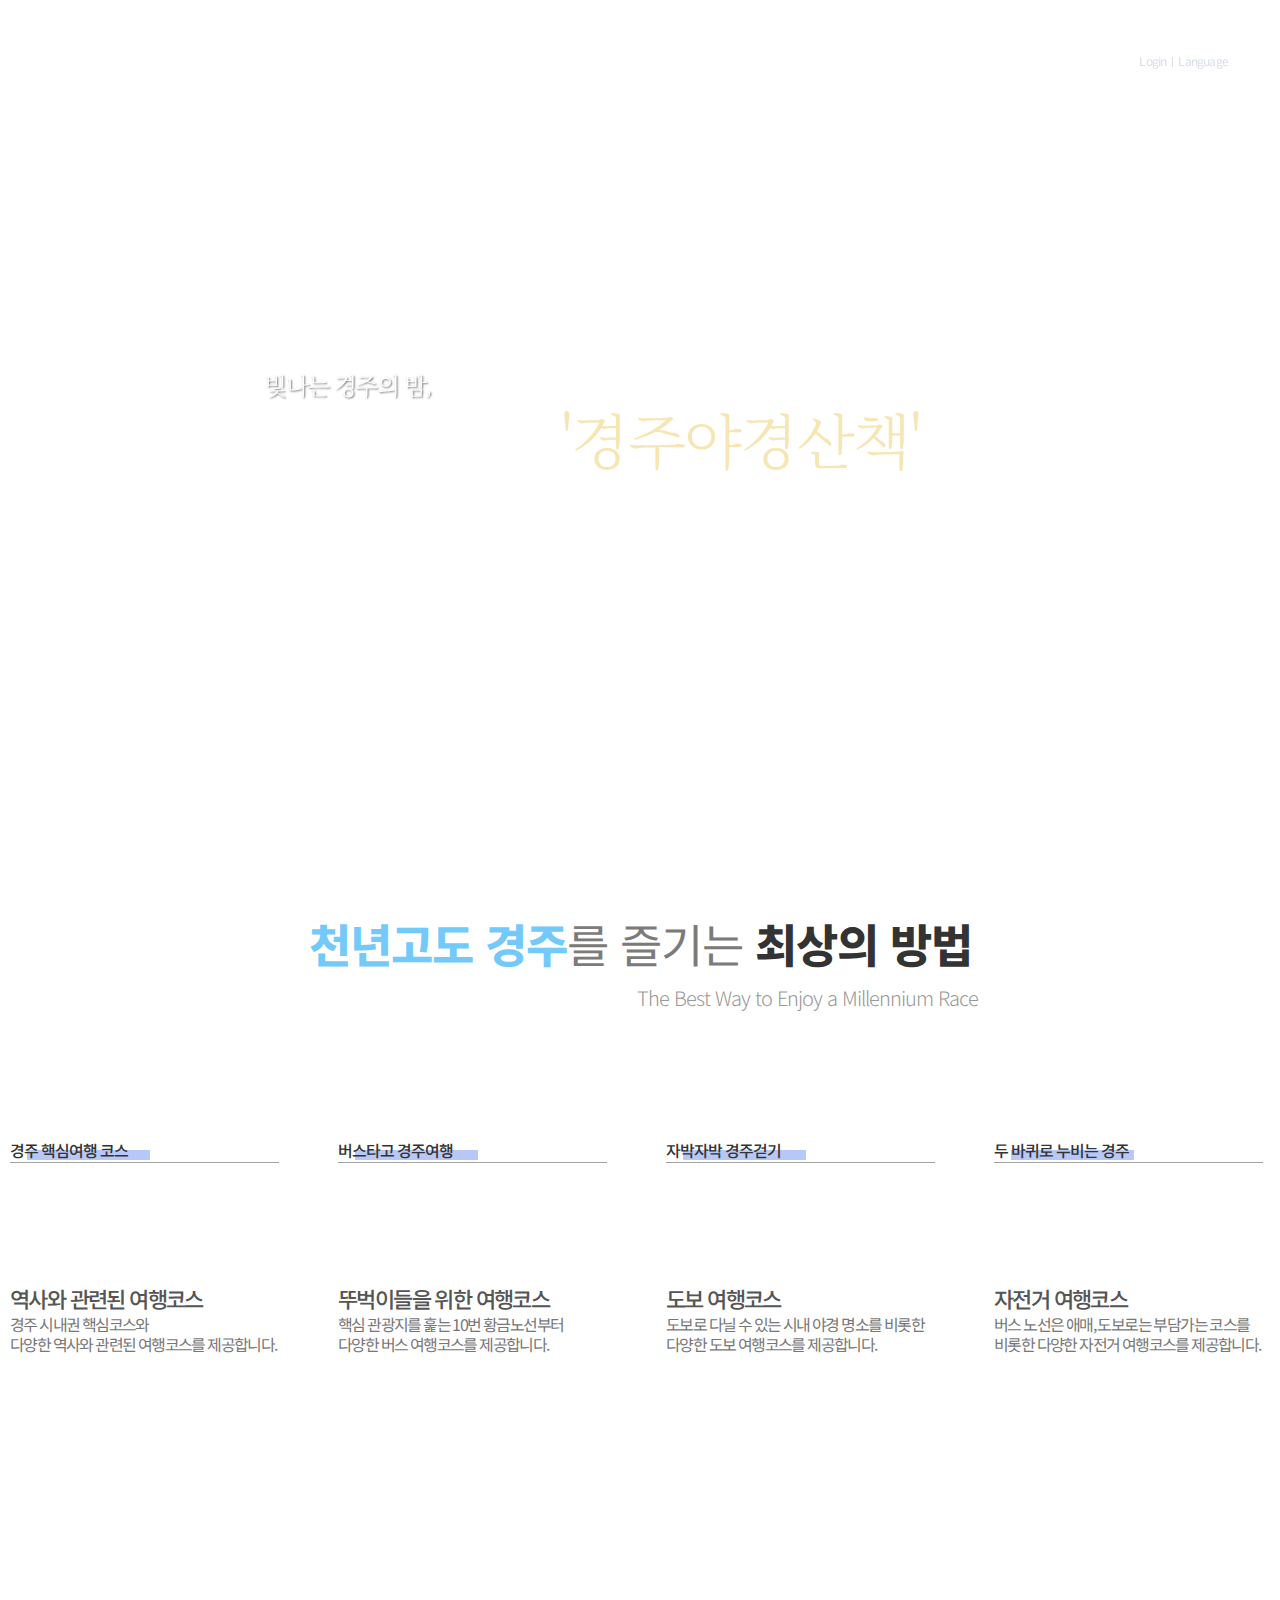
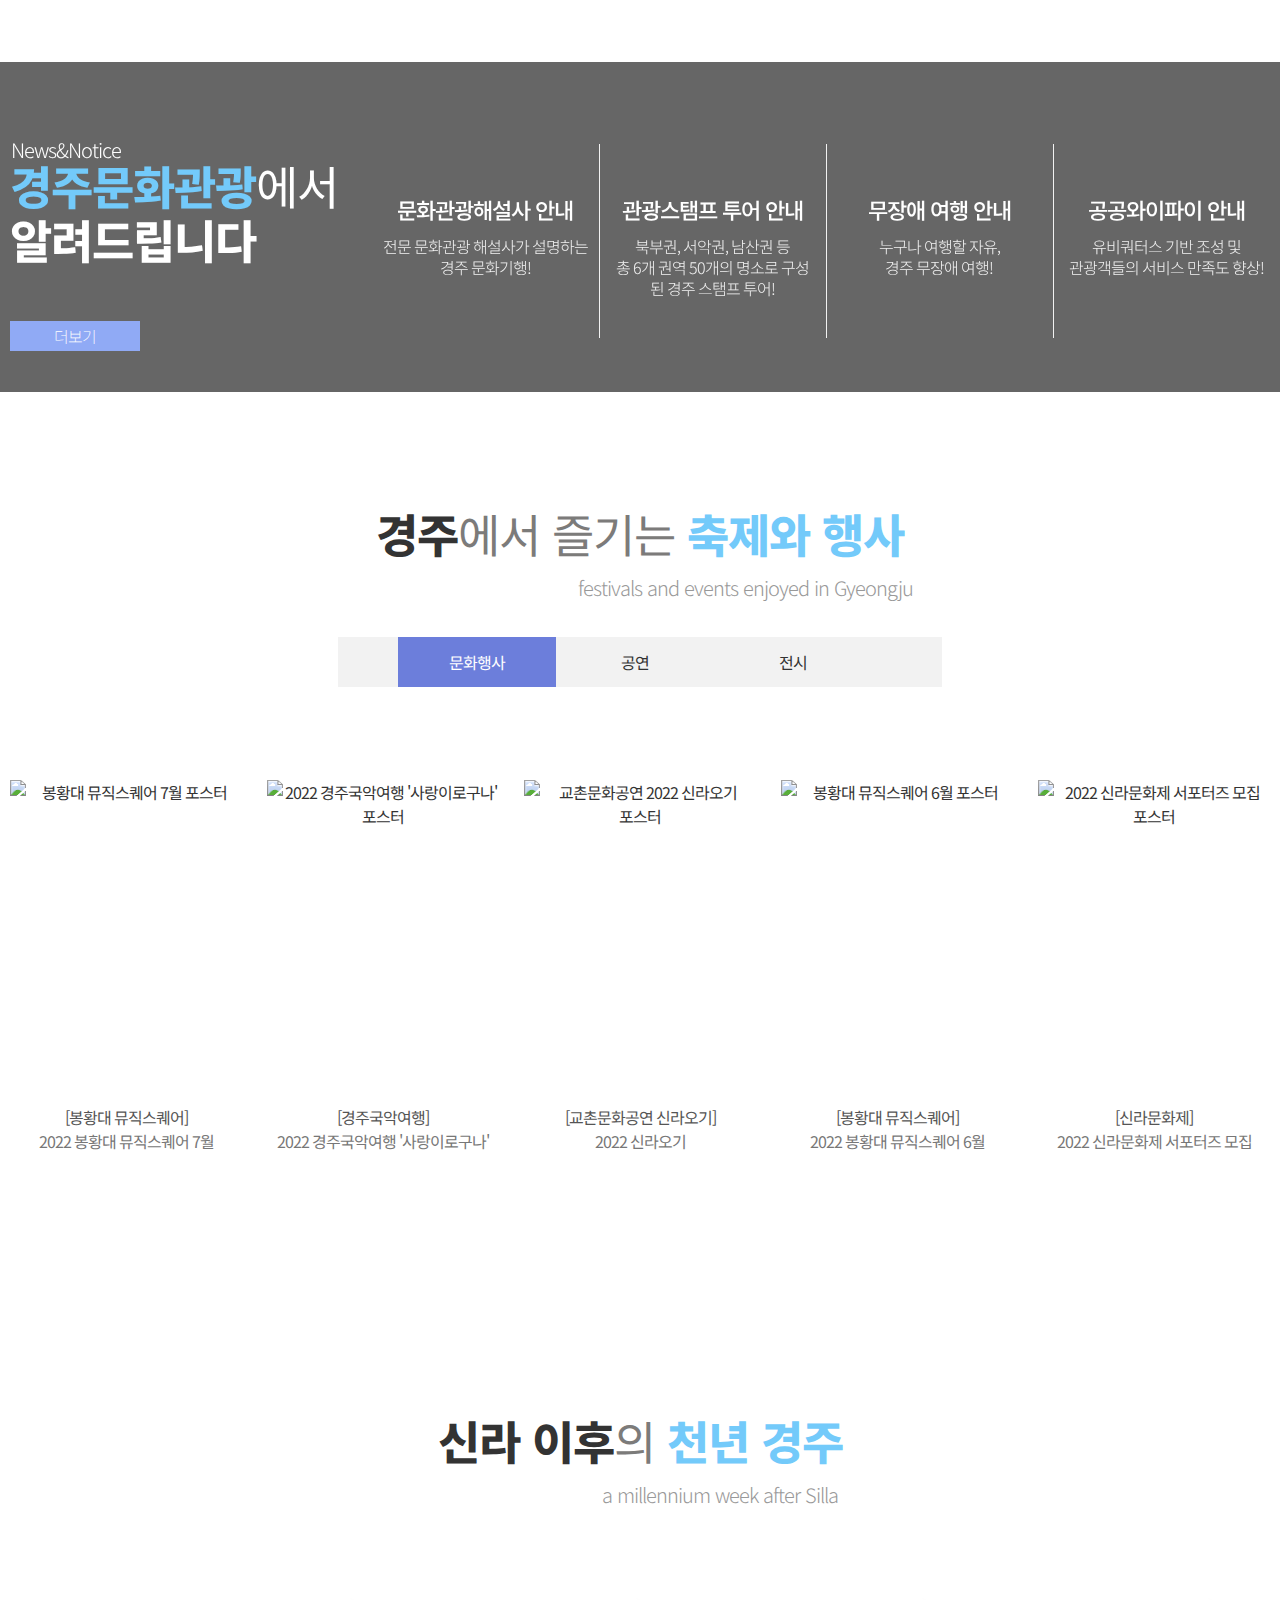
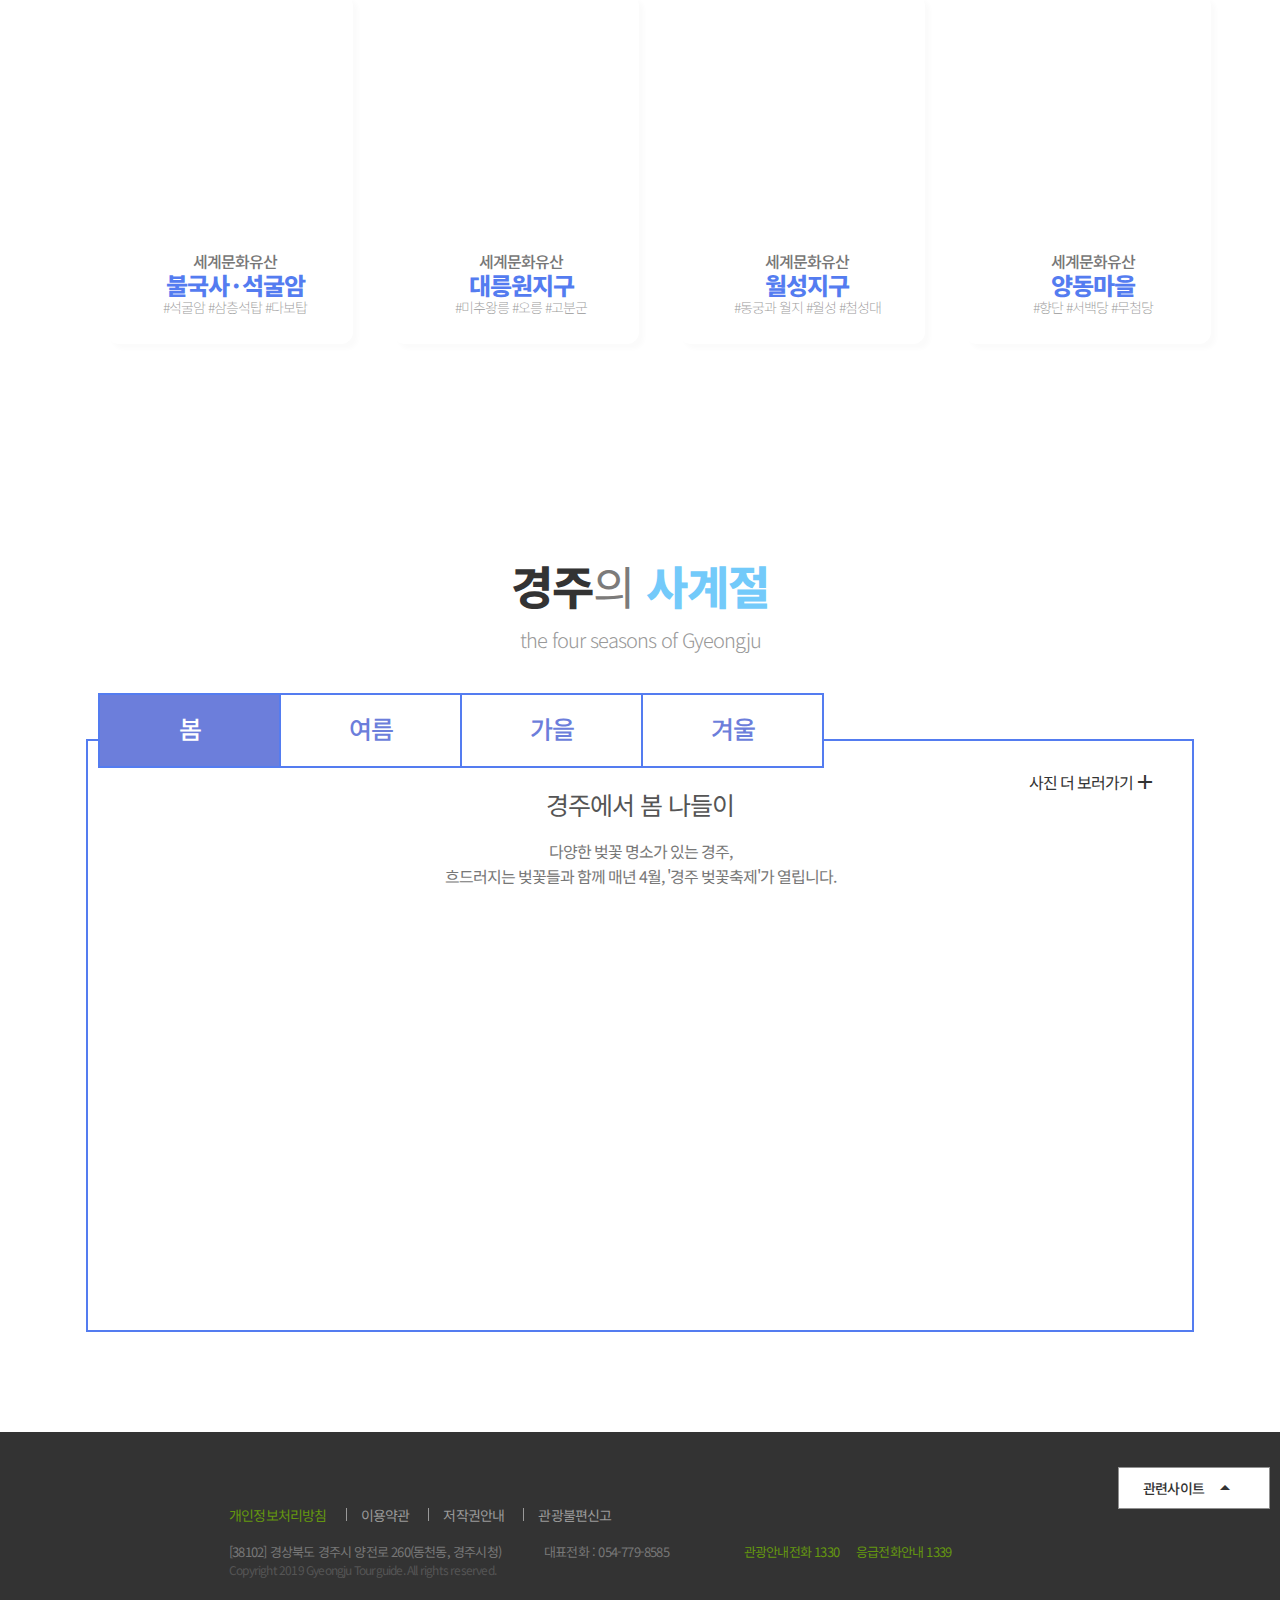
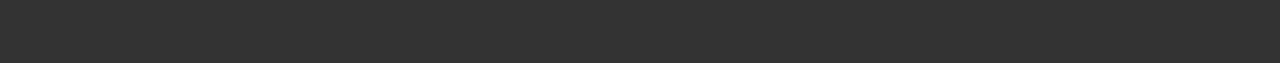
==== commit 21b3c70d: "Add files via upload" ====
--- a/index.html
+++ b/index.html
@@ -6,7 +6,7 @@
   <meta name="viewport" content="width=device-width, initial-scale=1.0">
 
   <meta name="title" content="경주문화관광">
-  <meta name="subject" content="경주시 문화관광 홈페이지입니다.">å
+  <meta name="subject" content="경주시 문화관광 홈페이지입니다.">
   <meta name="Keywords" content="경주문화관광, 경주여행, 문화재·역사, 음식, 숙박, 쇼핑, 문화행사, 신청하기, 여행필수정보, 나의여행">
   <meta name="description" content="한국관광의 메카 Beautiful Gyeongju가 여러분을 초대합니다.">
   <meta name="author" content="경주문화관광">
@@ -43,7 +43,7 @@
   </div>
   <div id=header><!--100% 1920px-->
     <div class="inner"><!--1260px 가운데 정렬-->
-      <h1 class="logo"><a href="/index.html">경주문화관광</a></h1>
+      <h1 class="logo"><a href="/">경주문화관광</a></h1>
       <h2 class="hidden">메인메뉴</h2>
       <div class="gnb">
         <ul>
@@ -63,17 +63,17 @@
             </ul>
           </li>
           <li class="depth1">
-            <a href="#">음식숙박쇼핑</a>
+            <a href="sub/sub1-1.html">음식숙박쇼핑</a>
             <dl class="side">
               <dt>음식숙박쇼핑</dt>
               <dd>경주, 음식숙박쇼핑 </dd>
             </dl>
             <ul class="depth2">
-              <li><a href="#">핫플레이스</a></li>
-              <li><a href="#">특산품</a></li>
-              <li><a href="#">전통시장</a></li>
-              <li><a href="#">경주몰</a></li>
-              <li><a href="#">착한가격업소</a></li>
+              <li><a href="sub/sub1-1.html">핫플레이스</a></li>
+              <li><a href="sub/sub1-1.html">특산품</a></li>
+              <li><a href="sub/sub1-1.html">전통시장</a></li>
+              <li><a href="sub/sub1-1.html">경주몰</a></li>
+              <li><a href="sub/sub1-1.html">착한가격업소</a></li>
             </ul>
           </li>
           <li class="depth1">
@@ -88,29 +88,29 @@
             </ul>
           </li>
           <li class="depth1">
-            <a href="#">문화재·역사</a>
+            <a href="/sub/sub3-1.html">문화재·역사</a>
             <dl class="side">
               <dt>문화재·역사</dt>
               <dd>경주, 문화재·역사</dd>
             </dl>
             <ul class="depth2">
-              <li><a href="#">세계문화유산</a></li>
-              <li><a href="#">경주의 역사</a></li>
-              <li><a href="#">분류별 문화재</a></li>
+              <li><a href="/sub/sub3-1.html">세계문화유산</a></li>
+              <li><a href="/sub/sub3-1.html">경주의 역사</a></li>
+              <li><a href="/sub/sub3-1.html">분류별 문화재</a></li>
             </ul>
           </li>
           <li class="depth1">
-            <a href="#">신청하기</a>
+            <a href="/sub/sub6-1.html">신청하기</a>
             <dl class="side">
               <dt>신청하기</dt>
               <dd>경주, 신청하기</dd>
             </dl>
             <ul class="depth2">
-              <li><a href="#">문화관광해설신청</a></li>
-              <li><a href="#">숲타종체험 신청</a></li>
-              <li><a href="#">관광지도신청</a></li>
-              <li><a href="#">스탬프투어 완료</a></li>
-              <li><a href="#">관광책자 e-book</a></li>
+              <li><a href="/sub/sub6-1.html">문화관광해설신청</a></li>
+              <li><a href="/sub/sub6-1.html">숲타종체험 신청</a></li>
+              <li><a href="/sub/sub6-1.html">관광지도신청</a></li>
+              <li><a href="/sub/sub6-1.html">스탬프투어 완료</a></li>
+              <li><a href="/sub/sub6-1.html">관광책자 e-book</a></li>
             </ul>
           </li>
           <li class="depth1">
@@ -128,11 +128,7 @@
             </ul>
           </li>
         </ul>
-        <div class="gnb-bg">
-          <div class="gnb-bg-side">
-            <p>경주문화관광 홈페이지에 오신 것을 환영합니다.</p>
-          </div>
-        </div>
+        <div class="gnb-bg"></div>
       </div>
       <div class="tnb">
         <ul class="tnb-login">
@@ -142,75 +138,13 @@
         <div class="tnb-lang">
           <a href="#">Language</a>
           <ul class="tnb-lang-select">
-            <li><a href="#" target="_blank">ENGLISH</a></li>
-            <li><a href="#" target="_blank">日本語</a></li>
-            <li><a href="#" target="_blank">中文</a></li>
+            <li><a href="https://papago.naver.net/website?locale=ko&source=ko&target=en&url=http%3A%2F%2Fwww.gyeongju.go.kr%2Ftour%2Findex.do" target="_blank">ENGLISH</a></li>
+            <li><a href="https://papago.naver.net/website?locale=ko&source=ko&target=ja&url=http%3A%2F%2Fwww.gyeongju.go.kr%2Ftour%2Findex.do" target="_blank">日本語</a></li>
+            <li><a href="https://papago.naver.net/website?locale=ko&source=ko&target=zh-CN&url=http%3A%2F%2Fwww.gyeongju.go.kr%2Ftour%2Findex.do" target="_blank">中文</a></li>
           </ul>
         </div>
-      </div>
-      <div class="allmenu">
-        <a href="#"><span class="material-symbols-outlined">menu</span></a>
-        <div class="allmenu-wrap">
-          <div class="allmenu-box">
-            <ul class="allmenu-list">
-              <li>
-                <strong><a href="#">경주 여행</a></strong>
-                <ul class="allmenu-list-box">
-                  <li><a href="#">이달의 추천 여행지</a></li>
-                  <li><a href="#">권역별 관광지</a></li>
-                  <li><a href="#">여행코스 추천</a></li>
-                  <li><a href="#">테마여행</a></li>
-                  <li><a href="#">경주의 자연</a></li>
-                  <li><a href="#">영상 속 경주</a></li>
-                </ul>
-              </li>
-              <li>
-                <strong><a href="#">음식숙박쇼핑</a></strong>
-                <ul class="allmenu-list-box">
-                  <li><a href="#">핫플레이스</a></li>
-                  <li><a href="#">특산품</a></li>
-                  <li><a href="#">전통시장</a></li>
-                  <li><a href="#">경주몰</a></li>
-                  <li><a href="#">착한가격업소</a></li>
-                </ul>
-              </li>
-              <li>
-                <strong><a href="#">문화행사</a></strong>
-                <ul class="allmenu-list-box">
-                  <li><a href="#">이달의 축제</a></li>
-                  <li><a href="#">정기축제행사</a></li>
-                </ul>
-              </li>
-              <li>
-                <strong><a href="#">문화재·역사</a></strong>
-                <ul class="allmenu-list-box">
-                  <li><a href="#">세계문화유산</a></li>
-                  <li><a href="#">경주의 역사</a></li>
-                  <li><a href="#">분류별 문화재</a></li>
-                </ul>
-              </li>
-              <li>
-                <strong><a href="#">신청하기</a></strong>
-                <ul class="allmenu-list-box">
-                  <li><a href="#">문화관광해설신청</a></li>
-                  <li><a href="#">숲타종체험 신청</a></li>
-                  <li><a href="#">관광지도신청</a></li>
-                  <li><a href="#">스탬프투어완료</a></li>
-                  <li><a href="#">관광책자e-book</a></li>
-                </ul>
-              </li>
-              <li>
-                <strong><a href="#">여행필수정보</a></strong>
-                <ul class="allmenu-list-box">
-                  <li><a href="#">여행도우미</a></li>
-                  <li><a href="#">교통정보</a></li>
-                  <li><a href="#">투어플랜</a></li>
-                  <li><a href="#">스크랩 리스트</a></li>
-                  <li><a href="#">여행공유</a></li>
-                </ul>
-              </li>
-            </ul>
-          </div>
+        <div class="allmenu">
+          <a href="#"><span class="material-symbols-outlined">menu</span></a>
         </div>
       </div>
     </div>
@@ -543,29 +477,29 @@
     <div class="inner">
       <h2 class="f-logo">경주문화관광</h2>
       <ul class="f-menu clearfix">
-        <li><a href="#">개인정보처리방침</a></li>
-        <li><a href="#">이용약관</a></li>
-        <li><a href="#">저작권안내</a></li>
-        <li><a href="#">관광불편신고</a></li>
+        <li><a href="https://www.gyeongju.go.kr/open_content/ko/page.do?mnu_uid=1069&" target="_blank">개인정보처리방침</a></li>
+        <li><a href="https://www.gyeongju.go.kr/open_content/ko/page.do?mnu_uid=1068&" target="_blank">이용약관</a></li>
+        <li><a href="https://www.gyeongju.go.kr/open_content/ko/page.do?mnu_uid=1070&" target="_blank">저작권안내</a></li>
+        <li><a href="https://www.gyeongju.go.kr/open_content/ko/page.do?mnu_uid=1807" target="_blank">관광불편신고</a></li>
       </ul>
       <div class="f-banner">
         <div class="f-site">
           <p class="f-site-tit">관련사이트<span class="material-symbols-outlined">arrow_drop_up</span></p>
           <ul class="f-site-box">
-            <li><a href="#">경주시청</a></li>
-            <li><a href="#">(재)경주문화재단</a></li>
-            <li><a href="#">경주세계엑스포</a></li>
-            <li><a href="#">경주양동마을</a></li>
-            <li><a href="#">경주교촌마을</a></li>
-            <li><a href="#">화랑마을</a></li>
-            <li><a href="#">토함산자연휴양림</a></li>
+            <li><a href="https://www.gyeongju.go.kr/open_content/ko/index.do" target="_blank">경주시청</a></li>
+            <li><a href="https://gjsam.or.kr/ko/" target="_blank">경주솔거미술관</a></li>
+            <li><a href="http://www.cultureexpo.or.kr/intro/" target="_blank">경주세계엑스포</a></li>
+            <li><a href="http://yangdong.invil.org/index.html" target="_blank">경주양동마을</a></li>
+            <li><a href="https://www.gyeongju.go.kr/gyochon/index.do" target="_blank">경주교촌마을</a></li>
+            <li><a href="https://www.gyeongju.go.kr/hwarang/index.do" target="_blank">화랑마을</a></li>
+            <li><a href="https://www.foresttrip.go.kr/indvz/main.do?hmpgId=ID02030027" target="_blank">토함산자연휴양림</a></li>
           </ul>
         </div>
         <ul class="f-mark">
-          <li><a href="#">페이스북</a></li>
-          <li><a href="#">네이버블로그</a></li>
-          <li><a href="#">유튜브</a></li>
-          <li><a href="#">인스타그램</a></li>
+          <li><a href="https://www.facebook.com/gj.tour1/" target="_blank">페이스북</a></li>
+          <li><a href="https://blog.naver.com/gj_tour" target="_blank">네이버블로그</a></li>
+          <li><a href="https://www.youtube.com/channel/UCQh-jbXM1DkVnC8vUYqfkVw" target="_blank">유튜브</a></li>
+          <li><a href="https://www.instagram.com/gj_tour/" target="_blank">인스타그램</a></li>
         </ul>
       </div>
       <div class="f-copy">
